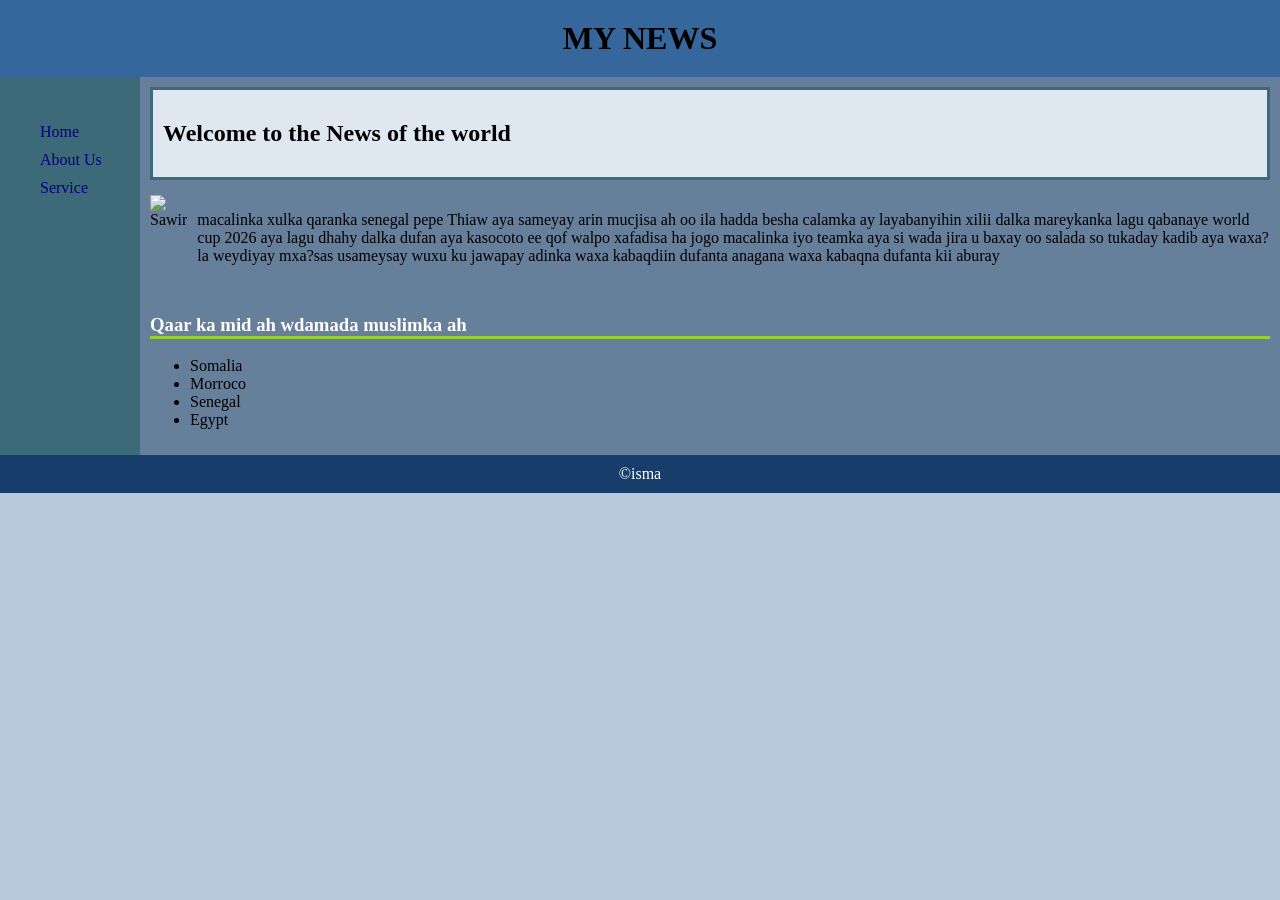
==== index.html @ 790f7941 "Add files via upload" ====
<!DOCTYPE html>
<html>
<head>
    <title>News Website</title>
    <link rel="stylesheet" href="loola.css">
</head>
<body>

    <header>
        <h1>MY NEWS</h1>
    </header>

    <div class="container">

        <nav>
            <ul>
                <li><a href="#">Home</a></li>
                <li><a href="#">About Us</a></li>
                <li><a href="#">Service</a></li>
            </ul>
        </nav>

        <main>

            <div class="title">
                <h2>Welcome to the News of the world</h2>
            </div>

            <div class="content">
                <img src="kkkk.jpg" alt="Sawir"height="300">

                <p>
                    macalinka xulka qaranka senegal pepe Thiaw aya sameyay arin mucjisa ah oo ila hadda besha calamka ay layabanyihin xilii dalka mareykanka lagu qabanaye world cup 2026 aya lagu dhahy dalka dufan aya kasocoto ee qof walpo xafadisa ha jogo macalinka iyo teamka aya si wada jira u baxay oo salada so tukaday kadib aya waxa?la weydiyay mxa?sas usameysay wuxu ku jawapay adinka waxa kabaqdiin dufanta anagana waxa kabaqna dufanta kii aburay
                </p>
            </div>

            <h3>Qaar ka mid ah wdamada muslimka ah</h3>

            <ul>
                <li>Somalia</li>
                <li>Morroco</li>
                <li>Senegal</li>
                <li>Egypt</li>
            </ul>

        </main>

    </div>

    <footer>
        ©isma
    </footer>

</body>
</html>
---- loola.css ----
body{
    margin:0;
    background:#b7c9db;
    font-family:Times New Roman;
}

header{
    background:#35679c;
    text-align:center;
    padding:20px;
}

header h1{
    margin:0;
}

.container{
    display:flex;
}

nav{
    width:140px;
    background:#3d6a78;
    padding-top:30px;
}

nav ul{
    list-style:none;
}

nav li{
    margin:10px 0;
}

nav a{
    text-decoration:none;
    color:navy;
}

main{float: right;
    flex:1;
    background:#667f9a;
    padding:10px;
}

.title{
    background:#dfe7f0;
    border:3px solid #3d6a78;
    padding:10px;
}

.content{
    display:flex;
    margin-top:15px;
}

.content img{
    width:80px;
    height:100px;
    margin-right:10px;
}

h3{
    border-bottom:3px solid yellowgreen;
    color:white;
}

footer{
    background:#173d6b;
    color:white;
    text-align:center;
    padding:10px;
}
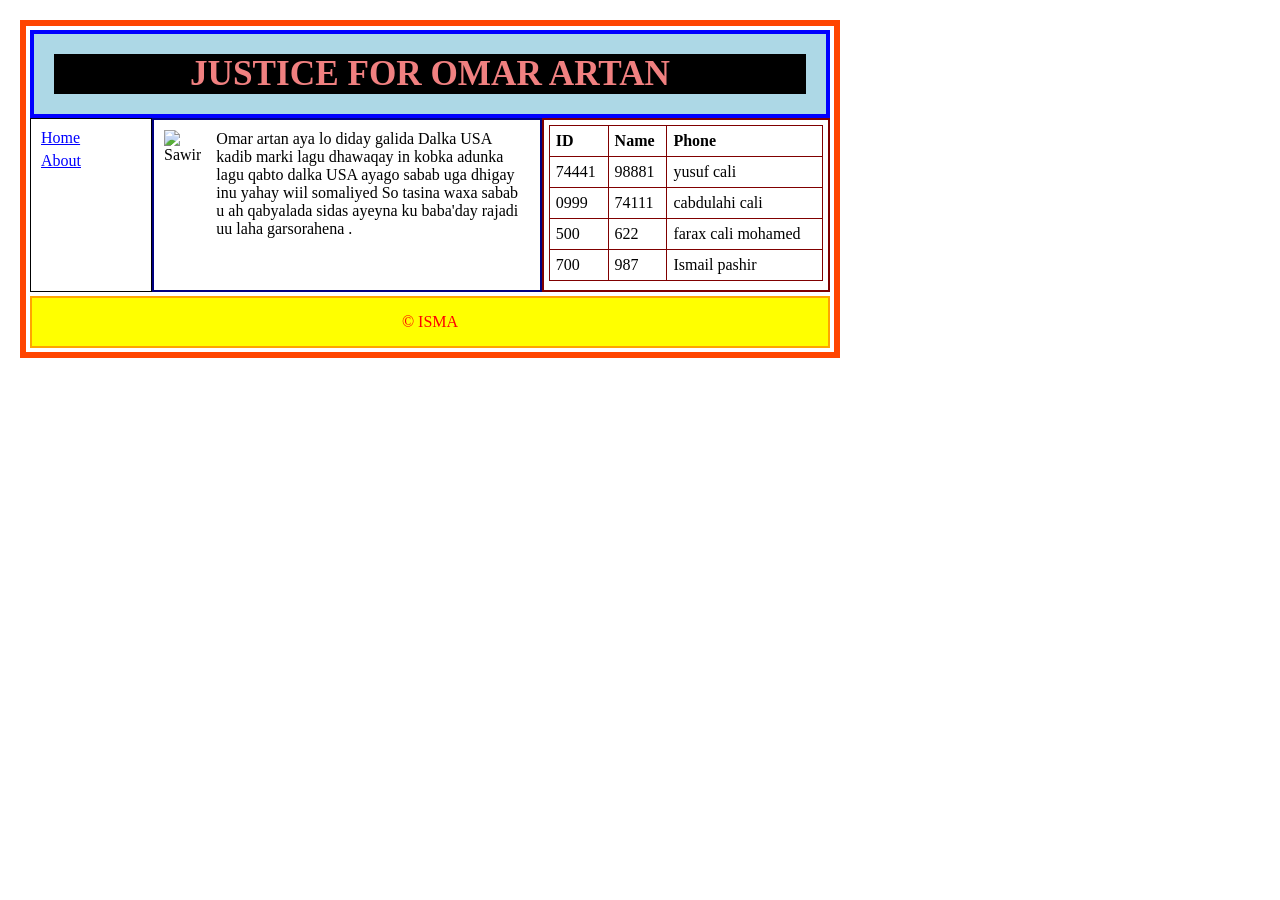
==== commit 0a940bd9: "Add files via upload" ====
--- a/index.html
+++ b/index.html
@@ -1,55 +1,154 @@
 <!DOCTYPE html>
-<html>
+<html lang="en">
 <head>
-    <title>News Website</title>
-    <link rel="stylesheet" href="loola.css">
+<meta charset="UTF-8">
+<title>isma website </title>
+<style>
+  body {
+    margin: 0;
+    font-family: Georgia, "Times New Roman", serif;
+  }
+
+  .outer-border {
+    border: 6px solid orangered;
+    margin: 20px;
+    padding: 4px;width: 800px;
+  }
+
+  .header {
+    background-color: lightblue;
+    border: 4px solid blue;
+    text-align: center;
+    padding: 20px;
+  }
+
+  .header h1 {
+    margin: 0;
+    font-size: 2.2em;color: lightcoral;background-color: black;
+  }
+
+  .content {
+    display: flex;
+  }
+
+  .nav {
+    border: 1px solid black;
+    width: 100px;
+    padding: 10px;
+  }
+
+  .nav a {
+    display: block;
+    color: blue;
+    text-decoration: underline;
+    margin-bottom: 5px;
+  }
+
+  .main {
+    border: 2px solid navy;
+    flex: 2;
+    display: flex;
+    padding: 10px;
+  }
+
+  .main img {
+    width: 180px;
+    height: 150px;
+    margin-right: 15px;
+  }
+
+  .main p {
+    margin: 0;
+  }
+
+  .table-section {
+    border: 2px solid maroon;
+    flex: 1.5;
+    padding: 5px;
+  }
+
+  table {
+    width: 100%;
+    border-collapse: collapse;
+  }
+
+  table, th, td {
+    border: 1px solid maroon;
+  }
+
+  th, td {
+    padding: 6px;
+    text-align: left;
+  }
+
+  .footer {
+    border: 2px solid orange;
+    text-align: center;
+    padding: 15px;
+    margin-top: 4px;color: red;background-color: yellow;
+  }
+</style>
 </head>
 <body>
 
-    <header>
-        <h1>MY NEWS</h1>
-    </header>
+<div class="outer-border">
 
-    <div class="container">
+  <div class="header">
+    <h1>JUSTICE FOR OMAR ARTAN</h1>
+  </div>
 
-        <nav>
-            <ul>
-                <li><a href="#">Home</a></li>
-                <li><a href="#">About Us</a></li>
-                <li><a href="#">Service</a></li>
-            </ul>
-        </nav>
+  <div class="content">
 
-        <main>
-
-            <div class="title">
-                <h2>Welcome to the News of the world</h2>
-            </div>
-
-            <div class="content">
-                <img src="kkkk.jpg" alt="Sawir"height="300">
-
-                <p>
-                    macalinka xulka qaranka senegal pepe Thiaw aya sameyay arin mucjisa ah oo ila hadda besha calamka ay layabanyihin xilii dalka mareykanka lagu qabanaye world cup 2026 aya lagu dhahy dalka dufan aya kasocoto ee qof walpo xafadisa ha jogo macalinka iyo teamka aya si wada jira u baxay oo salada so tukaday kadib aya waxa?la weydiyay mxa?sas usameysay wuxu ku jawapay adinka waxa kabaqdiin dufanta anagana waxa kabaqna dufanta kii aburay
-                </p>
-            </div>
-
-            <h3>Qaar ka mid ah wdamada muslimka ah</h3>
-
-            <ul>
-                <li>Somalia</li>
-                <li>Morroco</li>
-                <li>Senegal</li>
-                <li>Egypt</li>
-            </ul>
-
-        </main>
-
+    <div class="nav">
+      <a href="#">Home</a>
+      <a href="#">About</a>
     </div>
 
-    <footer>
-        ©isma
-    </footer>
+    <div class="main">
+     <img src="oppp.jpg" alt="Sawir" />
+      <p>
+        Omar artan aya lo diday galida Dalka USA kadib marki lagu dhawaqay in kobka adunka lagu qabto dalka USA ayago sabab uga dhigay inu yahay wiil somaliyed So tasina waxa sabab u ah qabyalada sidas ayeyna ku baba'day rajadi uu laha garsorahena .
+      </p>
+    </div>
+
+    <div class="table-section">
+      <table>
+        <tr>
+          <th>ID</th>
+          <th>Name</th>
+          <th>Phone</th>
+        </tr>
+        <tr>
+          <td>74441</td>
+          <td>98881</td>
+          <td>yusuf cali</td>
+        </tr>
+        <tr>
+          <td>0999</td>
+          <td>74111</td>
+          <td>cabdulahi cali</td>
+        </tr>
+        <tr>
+          <td>500</td>
+          <td>622</td>
+          <td>farax cali mohamed</td>
+        </tr>
+        <tr>
+          <td>700</td>
+          <td>987</td>
+          <td>Ismail pashir</td>
+        </tr>
+      </table>
+    </div>
+
+  </div>
+
+  <div class="footer">
+    © ISMA
+  </div>
+
+</div>
 
 </body>
-</html>+</html>
+
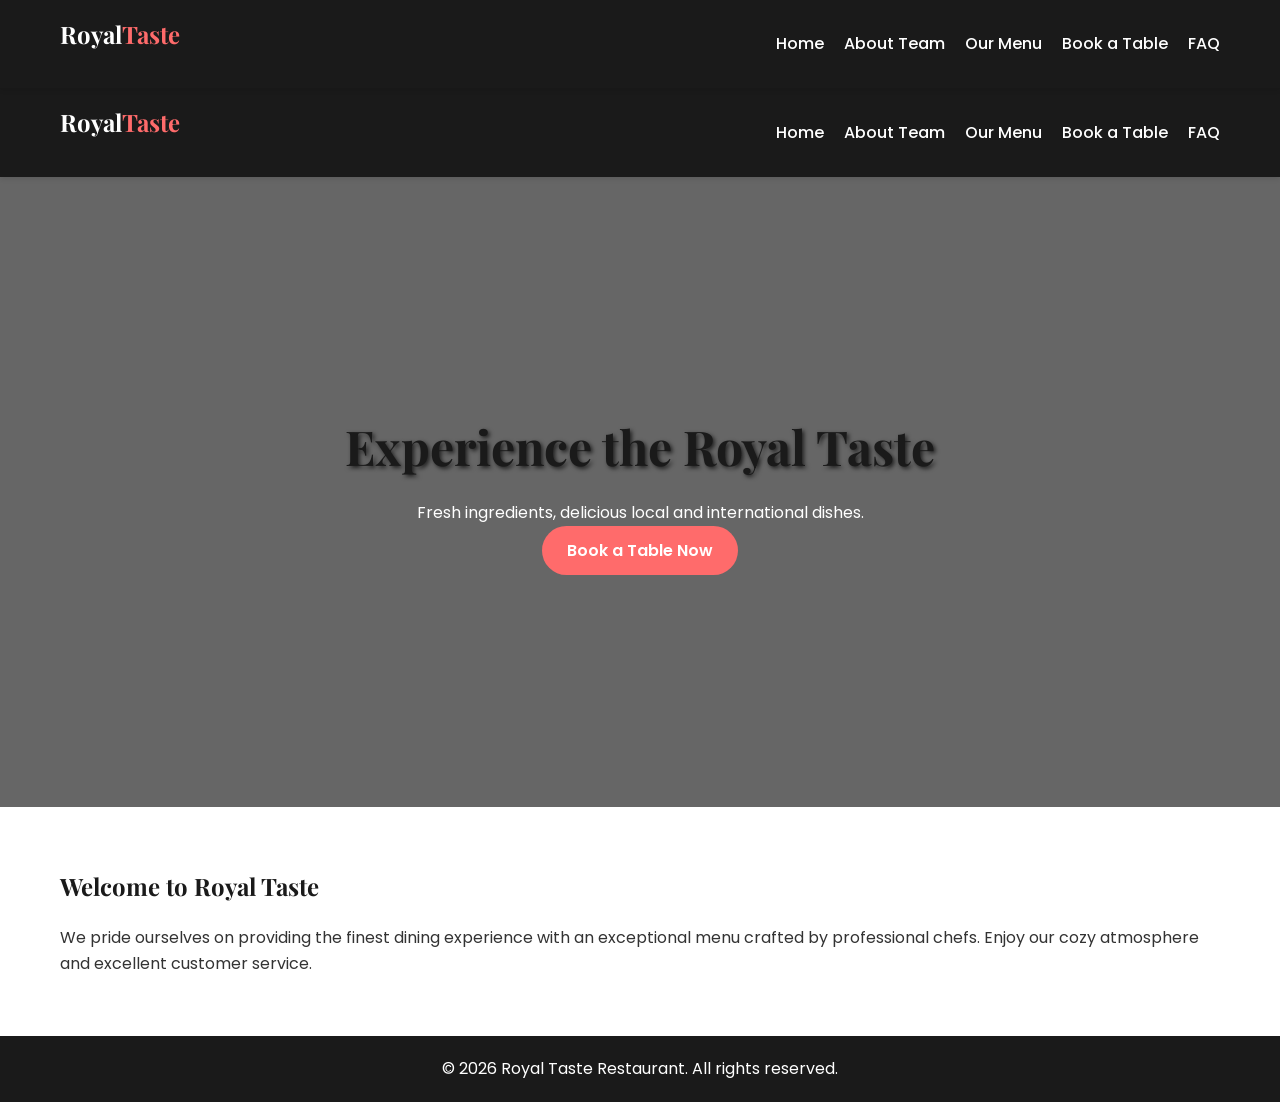
==== commit 0e00d77b: "Add files via upload" ====
--- a/index.html
+++ b/index.html
@@ -1,154 +1,57 @@
 <!DOCTYPE html>
 <html lang="en">
 <head>
-<meta charset="UTF-8">
-<title>isma website </title>
-<style>
-  body {
-    margin: 0;
-    font-family: Georgia, "Times New Roman", serif;
-  }
-
-  .outer-border {
-    border: 6px solid orangered;
-    margin: 20px;
-    padding: 4px;width: 800px;
-  }
-
-  .header {
-    background-color: lightblue;
-    border: 4px solid blue;
-    text-align: center;
-    padding: 20px;
-  }
-
-  .header h1 {
-    margin: 0;
-    font-size: 2.2em;color: lightcoral;background-color: black;
-  }
-
-  .content {
-    display: flex;
-  }
-
-  .nav {
-    border: 1px solid black;
-    width: 100px;
-    padding: 10px;
-  }
-
-  .nav a {
-    display: block;
-    color: blue;
-    text-decoration: underline;
-    margin-bottom: 5px;
-  }
-
-  .main {
-    border: 2px solid navy;
-    flex: 2;
-    display: flex;
-    padding: 10px;
-  }
-
-  .main img {
-    width: 180px;
-    height: 150px;
-    margin-right: 15px;
-  }
-
-  .main p {
-    margin: 0;
-  }
-
-  .table-section {
-    border: 2px solid maroon;
-    flex: 1.5;
-    padding: 5px;
-  }
-
-  table {
-    width: 100%;
-    border-collapse: collapse;
-  }
-
-  table, th, td {
-    border: 1px solid maroon;
-  }
-
-  th, td {
-    padding: 6px;
-    text-align: left;
-  }
-
-  .footer {
-    border: 2px solid orange;
-    text-align: center;
-    padding: 15px;
-    margin-top: 4px;color: red;background-color: yellow;
-  }
-</style>
+    <meta charset="UTF-8">
+    <meta name="viewport" content="width=device-width, initial-scale=1.0">
+    <meta name="description" content="Welcome to Royal Taste Restaurant - Delicious meals served daily.">
+    <title>Royal Taste Restaurant | Home</title>
+    <link rel="stylesheet" href="styles.css">
 </head>
 <body>
 
-<div class="outer-border">
+    <header>
+        <!-- Navigation -->
+<header>
+    <nav>
+        <div class="logo"><h2>Royal<span>Taste</span></h2></div>
+        <ul>
+            <li><a href="index.html">Home</a></li>
+            <li><a href="about.html">About Team</a></li>
+            <li><a href="gallery.html">Our Menu</a></li>
+            <li><a href="contact.html">Book a Table</a></li>
+            <li><a href="faq.html">FAQ</a></li>
+        </ul>
+    </nav>
+</header>
 
-  <div class="header">
-    <h1>JUSTICE FOR OMAR ARTAN</h1>
-  </div>
+        <nav>
+            <div class="logo"><h2>Royal<span>Taste</span></h2></div>
+            <ul>
+                <li><a href="index.html">Home</a></li>
+                <li><a href="about.html">About Team</a></li>
+                <li><a href="gallery.html">Our Menu</a></li>
+                <li><a href="contact.html">Book a Table</a></li>
+                <li><a href="faq.html">FAQ</a></li>
+            </ul>
+        </nav>
+    </header>
 
-  <div class="content">
+    <section class="hero">
+        <h1>Experience the Royal Taste</h1>
+        <p>Fresh ingredients, delicious local and international dishes.</p>
+        <a href="contact.html" class="btn">Book a Table Now</a>
+    </section>
 
-    <div class="nav">
-      <a href="#">Home</a>
-      <a href="#">About</a>
-    </div>
+    <main>
+        <section>
+            <h2>Welcome to Royal Taste</h2>
+            <p>We pride ourselves on providing the finest dining experience with an exceptional menu crafted by professional chefs. Enjoy our cozy atmosphere and excellent customer service.</p>
+        </section>
+    </main>
 
-    <div class="main">
-     <img src="oppp.jpg" alt="Sawir" />
-      <p>
-        Omar artan aya lo diday galida Dalka USA kadib marki lagu dhawaqay in kobka adunka lagu qabto dalka USA ayago sabab uga dhigay inu yahay wiil somaliyed So tasina waxa sabab u ah qabyalada sidas ayeyna ku baba'day rajadi uu laha garsorahena .
-      </p>
-    </div>
-
-    <div class="table-section">
-      <table>
-        <tr>
-          <th>ID</th>
-          <th>Name</th>
-          <th>Phone</th>
-        </tr>
-        <tr>
-          <td>74441</td>
-          <td>98881</td>
-          <td>yusuf cali</td>
-        </tr>
-        <tr>
-          <td>0999</td>
-          <td>74111</td>
-          <td>cabdulahi cali</td>
-        </tr>
-        <tr>
-          <td>500</td>
-          <td>622</td>
-          <td>farax cali mohamed</td>
-        </tr>
-        <tr>
-          <td>700</td>
-          <td>987</td>
-          <td>Ismail pashir</td>
-        </tr>
-      </table>
-    </div>
-
-  </div>
-
-  <div class="footer">
-    © ISMA
-  </div>
-
-</div>
+    <footer>
+        <p>&copy; 2026 Royal Taste Restaurant. All rights reserved.</p>
+    </footer>
 
 </body>
 </html>
-
--- a/styles.css
+++ b/styles.css
@@ -0,0 +1,264 @@
+/* ==========================================================================
+   1. RESET & GLOBAL STYLES
+   ========================================================================== */
+@import url('https://fonts.googleapis.com/css2?family=Poppins:wght@300;400;600&family=Playfair+Display:wght@500;700&display=swap');
+
+* {
+    margin: 0;
+    padding: 0;
+    box-sizing: border-box;
+}
+
+body {
+    font-family: 'Poppins', sans-serif;
+    line-height: 1.6;
+    color: #333333;
+    background-color: #ffffff;
+}
+
+/* ==========================================================================
+   2. HEADER & STICKY NAVIGATION (Flexbox)
+   ========================================================================== */
+header {
+    background-color: #1a1a1a; /* Midab madow oo casri ah */
+    position: sticky;
+    top: 0;
+    z-index: 1000;
+    box-shadow: 0 2px 5px rgba(0,0,0,0.1);
+}
+
+nav {
+    display: flex;
+    justify-content: space-between;
+    align-items: center;
+    max-width: 1200px;
+    margin: 0 auto;
+    padding: 15px 20px;
+}
+
+nav .logo h2 {
+    color: #ffffff;
+    font-family: 'Playfair Display', serif;
+}
+
+nav .logo span {
+    color: #ff6b6b; /* Midabka calaamadda maqaayadda */
+}
+
+nav ul {
+    display: flex;
+    list-style: none;
+}
+
+nav ul li {
+    margin-left: 20px;
+}
+
+nav ul li a {
+    color: #ffffff;
+    text-decoration: none;
+    font-weight: 500;
+    transition: color 0.3s ease;
+}
+
+nav ul li a:hover, nav ul li a:focus {
+    color: #ff6b6b;
+}
+
+/* ==========================================================================
+   3. HERO SECTION & COMMON COMPONENTS
+   ========================================================================== */
+.hero {
+    background: linear-gradient(rgba(0, 0, 0, 0.6), rgba(0, 0, 0, 0.6)), url('https://images.unsplash.com/photo-1517248135467-4c7edcad34c4?auto=format&fit=crop&w=1200&q=80') no-repeat center center/cover;
+    height: 70vh;
+    display: flex;
+    flex-direction: column;
+    justify-content: center;
+    align-items: center;
+    text-align: center;
+    color: #ffffff;
+    padding: 20px;
+}
+
+.hero h1 {
+    font-family: 'Playfair Display', serif;
+    font-size: 3rem;
+    margin-bottom: 15px;
+    text-shadow: 2px 2px 4px rgba(0,0,0,0.7);
+}
+
+.btn {
+    display: inline-block;
+    background-color: #ff6b6b;
+    color: #ffffff;
+    padding: 12px 25px;
+    border: none;
+    border-radius: 30px; /* Badhan wareegsan oo cuntada ku habboon */
+    text-decoration: none;
+    font-weight: 600;
+    transition: background 0.3s ease;
+}
+
+.btn:hover {
+    background-color: #e55b5b;
+}
+
+main {
+    max-width: 1200px;
+    margin: 40px auto;
+    padding: 0 20px;
+}
+
+section {
+    margin-bottom: 60px;
+}
+
+h1, h2, h3 {
+    font-family: 'Playfair Display', serif;
+    margin-bottom: 20px;
+    color: #1a1a1a;
+}
+
+/* ==========================================================================
+   4. DATA TABLE (Menu List)
+   ========================================================================== */
+.table-container {
+    overflow-x: auto;
+}
+
+table {
+    width: 100%;
+    border-collapse: collapse;
+    margin-top: 20px;
+}
+
+th, td {
+    padding: 15px;
+    text-align: left;
+    border-bottom: 1px solid #dddddd;
+}
+
+th {
+    background-color: #1a1a1a;
+    color: #ffffff;
+}
+
+tbody tr:nth-child(even) {
+    background-color: #f9f9f9;
+}
+
+tbody tr:hover {
+    background-color: #f1f1f1;
+    transition: background 0.3s ease;
+}
+
+/* ==========================================================================
+   5. RESPONSIVE GRID GALLERY (Food Gallery)
+   ========================================================================== */
+.gallery-grid {
+    display: grid;
+    grid-template-columns: repeat(auto-fit, minmax(300px, 1fr));
+    gap: 20px;
+}
+
+.gallery-item {
+    position: relative;
+    overflow: hidden;
+    border-radius: 8px;
+    box-shadow: 0 4px 6px rgba(0,0,0,0.1);
+}
+
+.gallery-item img {
+    width: 100%;
+    height: 250px;
+    object-fit: cover;
+    display: block;
+    transition: transform 0.3s ease;
+}
+
+.gallery-item:hover img {
+    transform: scale(1.05);
+}
+
+/* ==========================================================================
+   6. FORM STYLING (Table Reservation Form)
+   ========================================================================== */
+form {
+    background-color: #f9f9f9;
+    padding: 30px;
+    border-radius: 8px;
+    box-shadow: 0 4px 6px rgba(0,0,0,0.05);
+}
+
+fieldset {
+    border: 1px solid #dddddd;
+    padding: 20px;
+    border-radius: 6px;
+    margin-bottom: 20px;
+}
+
+legend {
+    font-weight: bold;
+    padding: 0 10px;
+    color: #ff6b6b;
+}
+
+.form-group {
+    display: flex;
+    flex-direction: column;
+    margin-bottom: 15px;
+}
+
+.form-group label {
+    margin-bottom: 5px;
+    font-weight: 500;
+}
+
+.form-group input, .form-group select, .form-group textarea {
+    padding: 10px;
+    border: 1px solid #cccccc;
+    border-radius: 4px;
+    font-family: 'Poppins', sans-serif;
+}
+
+.form-group input:focus, .form-group select:focus, .form-group textarea:focus {
+    outline: none;
+    border-color: #ff6b6b;
+    box-shadow: 0 0 5px rgba(255, 107, 107, 0.2);
+}
+
+.radio-checkbox-group {
+    margin-bottom: 15px;
+}
+
+.radio-checkbox-group label {
+    margin-right: 15px;
+}
+
+/* ==========================================================================
+   7. FOOTER & MEDIA QUERIES
+   ========================================================================== */
+footer {
+    background-color: #1a1a1a;
+    color: #ffffff;
+    text-align: center;
+    padding: 20px;
+    margin-top: 40px;
+}
+
+@media (max-width: 768px) {
+    nav {
+        flex-direction: column;
+    }
+    nav ul {
+        margin-top: 15px;
+        flex-wrap: wrap;
+        justify-content: center;
+    }
+    nav ul li {
+        margin: 5px 10px;
+    }
+    .hero h1 {
+        font-size: 2rem;
+    }
+}
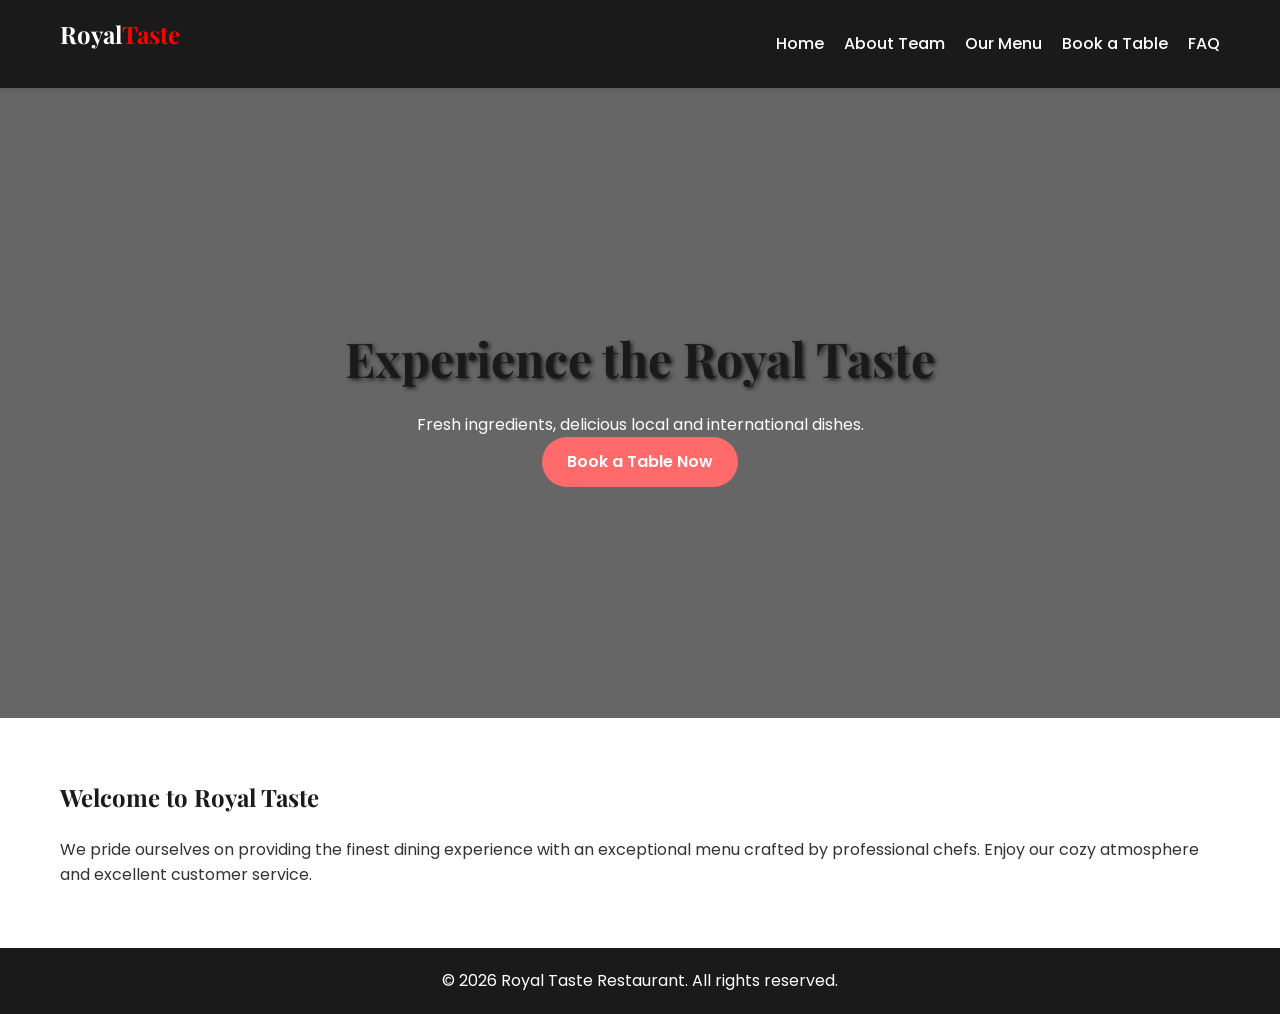
==== commit d85ea3d2: "Add files via upload" ====
--- a/index.html
+++ b/index.html
@@ -12,16 +12,10 @@
     <header>
         <!-- Navigation -->
 <header>
-    <nav>
-        <div class="logo"><h2>Royal<span>Taste</span></h2></div>
-        <ul>
-            <li><a href="index.html">Home</a></li>
-            <li><a href="about.html">About Team</a></li>
-            <li><a href="gallery.html">Our Menu</a></li>
-            <li><a href="contact.html">Book a Table</a></li>
-            <li><a href="faq.html">FAQ</a></li>
-        </ul>
-    </nav>
+    
+        
+        
+    
 </header>
 
         <nav>
--- a/styles.css
+++ b/styles.css
@@ -42,7 +42,7 @@
 }
 
 nav .logo span {
-    color: #ff6b6b; /* Midabka calaamadda maqaayadda */
+    color: red; /* Midabka calaamadda maqaayadda */
 }
 
 nav ul {
